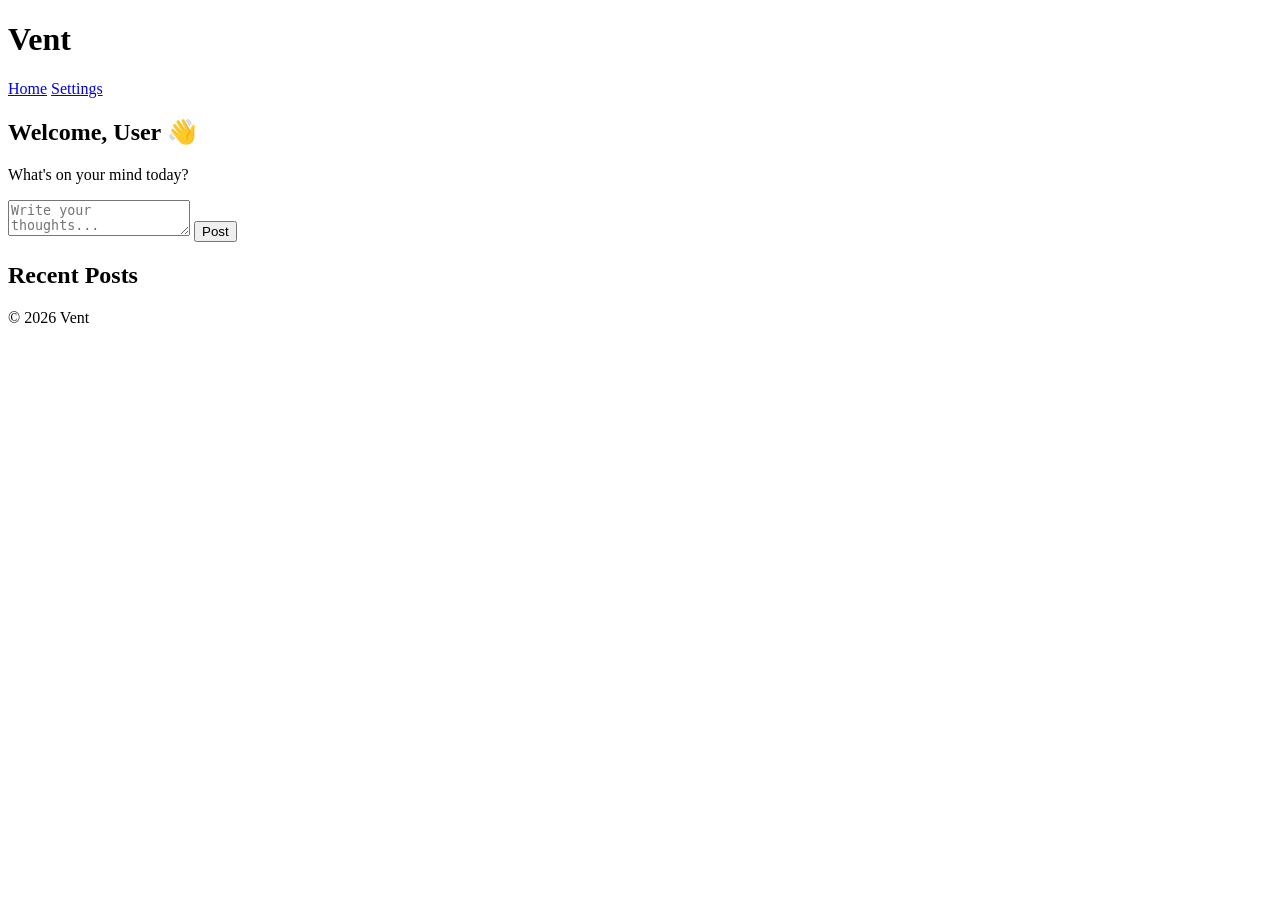
==== app.html @ fffdd68c "Add initial HTML structure for Vent application" ====
<!DOCTYPE html>
<html lang="en">
<head>
    <meta charset="UTF-8">
    <meta name="viewport" content="width=device-width, initial-scale=1.0">
    <title>Vent - Home</title>

    <link rel="stylesheet" href="app.css">
</head>
<body>

<header>

    <h1>Vent</h1>

    <nav>

        <a href="app.html">Home</a>
        <a href="settings.html">Settings</a>

    </nav>

</header>

<main>

    <section class="welcome">

        <h2>
            Welcome,
            <span id="username">User</span> 👋
        </h2>

        <p>
            What's on your mind today?
        </p>

    </section>


    <section class="create-post">

        <textarea
            id="postContent"
            placeholder="Write your thoughts..."
            maxlength="1000"
        ></textarea>

        <button id="postButton">
            Post
        </button>

    </section>


    <section class="posts">

        <h2>Recent Posts</h2>

        <div id="postsContainer">

            <!-- Posts akan ditampilkan oleh script.js -->

        </div>

    </section>

</main>

<footer>

    <p>
        © 2026 Vent
    </p>

</footer>

<script src="script.js"></script>

</body>
</html>
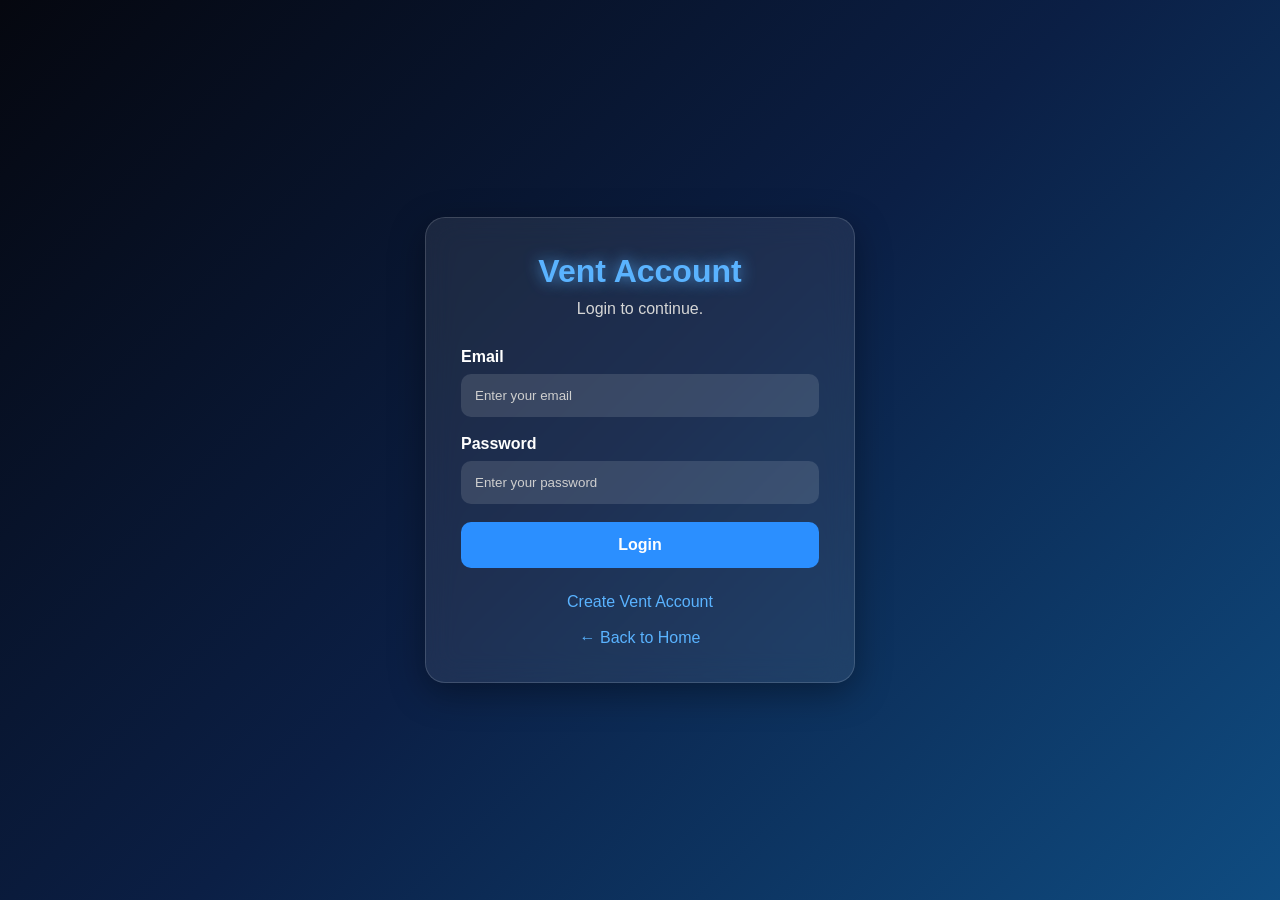
==== commit 3c3bd24b: "Replace script.js with app-main.js and app-posts.js" ====
--- a/app.html
+++ b/app.html
@@ -75,7 +75,8 @@
 
 </footer>
 
-<script src="script.js"></script>
+<script src="app-main.js"></script>
+<script src="app-posts.js"></script>
 
 </body>
 </html>
--- a/app.css
+++ b/app.css
@@ -0,0 +1,229 @@
+*{
+    margin:0;
+    padding:0;
+    box-sizing:border-box;
+    font-family:Arial, Helvetica, sans-serif;
+}
+
+body{
+    min-height:100vh;
+    background:linear-gradient(135deg,#05070f,#0b1f45,#0f4c81);
+    color:#fff;
+}
+
+/* Header */
+
+header{
+    display:flex;
+    justify-content:space-between;
+    align-items:center;
+    padding:20px 40px;
+    background:rgba(255,255,255,.08);
+    backdrop-filter:blur(15px);
+    border-bottom:1px solid rgba(255,255,255,.12);
+}
+
+header h1{
+    color:#5ab3ff;
+    text-shadow:0 0 12px rgba(90,179,255,.8);
+}
+
+nav{
+    display:flex;
+    gap:15px;
+}
+
+nav a{
+    color:white;
+    text-decoration:none;
+    padding:10px 16px;
+    border-radius:10px;
+    transition:.3s;
+}
+
+nav a:hover{
+    background:#2b8fff;
+}
+
+/* Main */
+
+main{
+    width:90%;
+    max-width:900px;
+    margin:30px auto;
+}
+
+/* Welcome */
+
+.welcome{
+    background:rgba(255,255,255,.08);
+    border:1px solid rgba(255,255,255,.15);
+    backdrop-filter:blur(15px);
+    border-radius:18px;
+    padding:25px;
+    margin-bottom:25px;
+}
+
+.welcome h2{
+    margin-bottom:10px;
+}
+
+.welcome p{
+    color:#d5d5d5;
+}
+
+/* Create Post */
+
+.create-post{
+    background:rgba(255,255,255,.08);
+    border:1px solid rgba(255,255,255,.15);
+    backdrop-filter:blur(15px);
+    border-radius:18px;
+    padding:25px;
+    margin-bottom:25px;
+}
+
+textarea{
+    width:100%;
+    height:170px;
+    resize:none;
+    border:none;
+    outline:none;
+    border-radius:12px;
+    padding:15px;
+    background:rgba(255,255,255,.1);
+    color:white;
+    font-size:15px;
+    margin-bottom:15px;
+}
+
+textarea::placeholder{
+    color:#cfcfcf;
+}
+
+textarea:focus{
+    border:1px solid #5ab3ff;
+    box-shadow:0 0 15px rgba(90,179,255,.4);
+}
+
+button{
+    background:#2b8fff;
+    color:white;
+    border:none;
+    padding:12px 24px;
+    border-radius:10px;
+    cursor:pointer;
+    font-weight:bold;
+    transition:.3s;
+}
+
+button:hover{
+    background:#53a8ff;
+    transform:translateY(-2px);
+    box-shadow:0 0 18px rgba(83,168,255,.45);
+}
+
+/* Posts */
+
+.posts{
+    background:rgba(255,255,255,.08);
+    border:1px solid rgba(255,255,255,.15);
+    backdrop-filter:blur(15px);
+    border-radius:18px;
+    padding:25px;
+}
+
+.posts h2{
+    margin-bottom:20px;
+    color:#5ab3ff;
+}
+
+.post{
+    background:rgba(255,255,255,.08);
+    border-radius:15px;
+    padding:18px;
+    margin-bottom:18px;
+}
+
+.post h3{
+    margin-bottom:10px;
+    color:#5ab3ff;
+}
+
+.post p{
+    color:#e3e3e3;
+    line-height:1.6;
+    white-space:pre-wrap;
+}
+
+.post small{
+    display:block;
+    margin-top:15px;
+    color:#a8a8a8;
+}
+
+.post .actions{
+    margin-top:15px;
+}
+
+.post .actions button{
+    margin-right:10px;
+    margin-top:8px;
+}
+
+/* Footer */
+
+footer{
+    text-align:center;
+    padding:25px;
+    color:#bdbdbd;
+}
+
+/* Scrollbar */
+
+::-webkit-scrollbar{
+    width:10px;
+}
+
+::-webkit-scrollbar-track{
+    background:#08111f;
+}
+
+::-webkit-scrollbar-thumb{
+    background:#2b8fff;
+    border-radius:20px;
+}
+
+::-webkit-scrollbar-thumb:hover{
+    background:#53a8ff;
+}
+
+/* Mobile */
+
+@media(max-width:768px){
+
+    header{
+        flex-direction:column;
+        gap:15px;
+        padding:20px;
+    }
+
+    nav{
+        width:100%;
+        justify-content:center;
+        flex-wrap:wrap;
+    }
+
+    main{
+        width:95%;
+    }
+
+    textarea{
+        height:150px;
+    }
+
+    button{
+        width:100%;
+    }
+
+}
